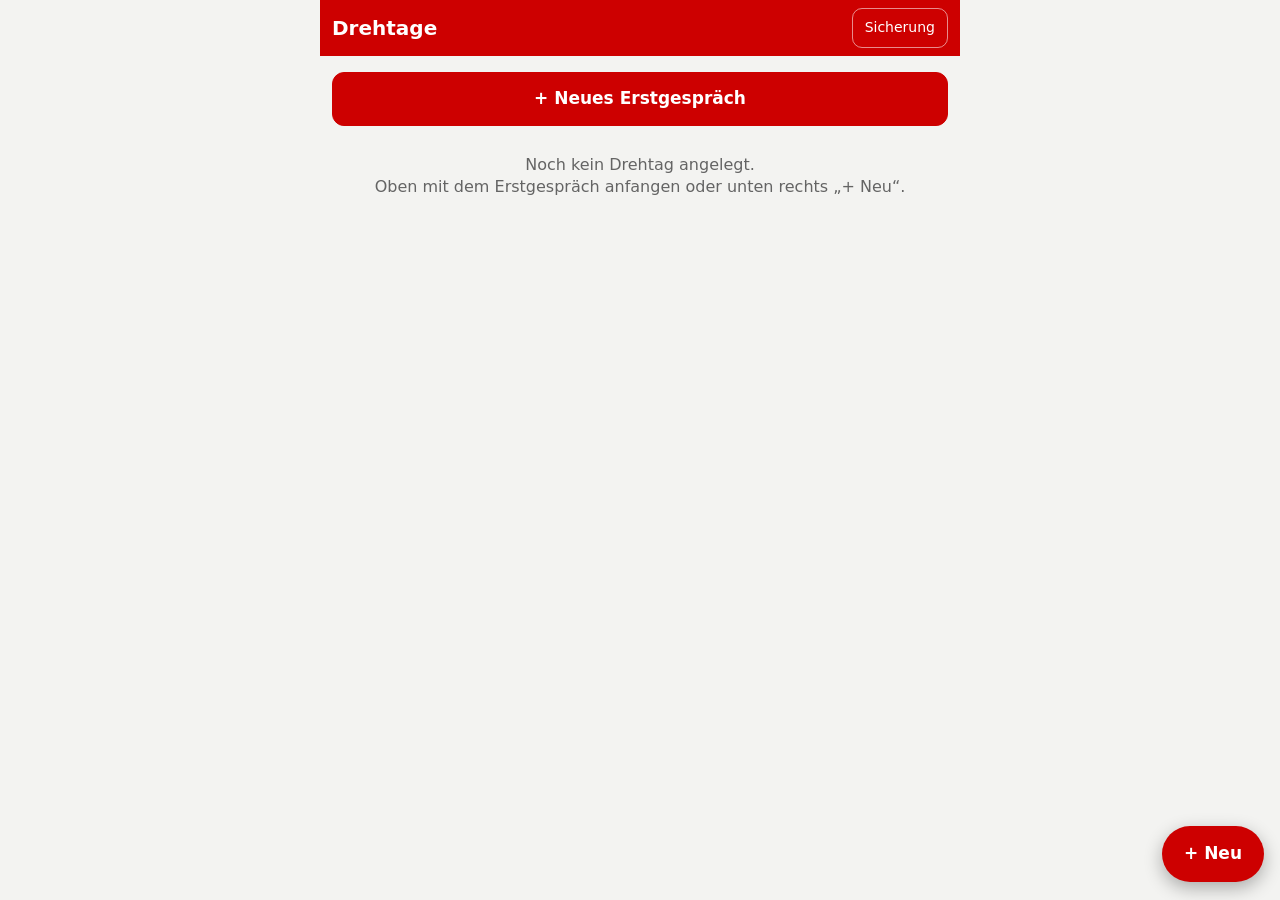
==== index.html @ 8f739508 "Drehtag-Begleiter: erste Fassung der App Web-App fürs Set: Drehtage, Briefing mit Sprachnotiz, Shotl" ====
<!doctype html>
<html lang="de">
<head>
  <meta charset="utf-8">
  <meta name="viewport" content="width=device-width, initial-scale=1, viewport-fit=cover">
  <meta name="theme-color" content="#CD0000">
  <title>Drehtag-Begleiter</title>
  <link rel="manifest" href="manifest.webmanifest">
  <link rel="icon" href="icons/icon-192.png">
  <link rel="stylesheet" href="css/app.css">
</head>
<body>
  <!-- Hier zeichnet js/app.js die jeweilige Ansicht hinein -->
  <div id="app"></div>
  <!-- Vollbild-Ebenen: Zeichenfläche, Teleprompter, Bildansicht -->
  <div id="overlay" hidden></div>
  <!-- Kurze Rückmeldungen wie „Kopiert“ -->
  <div id="toast" hidden></div>
  <script type="module" src="js/app.js"></script>
</body>
</html>
---- css/app.css ----
/* Farben an einer Stelle. Dunkles Design folgt der Handy-Einstellung. */
:root {
  --rot: #CD0000;
  --bg: #f3f3f1;
  --card: #ffffff;
  --text: #141414;
  --mute: #646464;
  --line: #dcdcd8;
  --ok: #1a7f37;
  color-scheme: light dark;
}
@media (prefers-color-scheme: dark) {
  :root { --bg: #101010; --card: #1c1c1c; --text: #f2f2f2; --mute: #a3a3a3; --line: #333333; --ok: #2ea24c; }
}

* { box-sizing: border-box; }
html { -webkit-text-size-adjust: 100%; }
body {
  margin: 0;
  background: var(--bg);
  color: var(--text);
  font: 16px/1.4 system-ui, -apple-system, "Segoe UI", Roboto, sans-serif;
  -webkit-tap-highlight-color: transparent;
}
body.no-scroll { overflow: hidden; }
[hidden] { display: none !important; }
a { color: inherit; }
h1, h2, p { margin: 0; }

#app { max-width: 640px; margin: 0 auto; padding-bottom: 110px; }
main { padding: 4px 12px 12px; }

/* Kopfzeile */
.top {
  position: sticky; top: 0; z-index: 10;
  display: flex; align-items: center; gap: 8px;
  padding: calc(8px + env(safe-area-inset-top)) 12px 8px;
  background: var(--rot); color: #fff;
}
.top h1 { flex: 1; font-size: 20px; font-weight: 700; white-space: nowrap; overflow: hidden; text-overflow: ellipsis; }
.back {
  width: 44px; height: 44px; margin-left: -8px;
  display: grid; place-items: center;
  font-size: 34px; line-height: 1; text-decoration: none; color: #fff;
}
.top-btn {
  min-height: 40px; padding: 0 12px;
  display: inline-flex; align-items: center;
  border: 1px solid rgba(255, 255, 255, .55); border-radius: 10px;
  background: transparent; color: #fff; font: inherit; font-size: 14px; text-decoration: none;
}

/* Karten */
.card {
  display: block;
  margin: 12px 0; padding: 14px;
  background: var(--card); border: 1px solid var(--line); border-radius: 14px;
  text-decoration: none;
}
.card h2 { font-size: 16px; margin-bottom: 10px; }
.mute { color: var(--mute); font-size: 14px; }
.leer { text-align: center; color: var(--mute); padding: 28px 12px; }

.tag-kunde { font-size: 18px; font-weight: 700; display: flex; align-items: center; gap: 8px; }
.tag-meta { color: var(--mute); font-size: 14px; margin: 2px 0 10px; }
.badge { font-size: 12px; font-weight: 700; padding: 2px 8px; border-radius: 999px; background: var(--rot); color: #fff; }
.abschnitt { margin: 18px 4px 0; font-size: 13px; font-weight: 700; letter-spacing: .06em; text-transform: uppercase; color: var(--mute); }

/* Fortschritt */
.bar { height: 8px; border-radius: 999px; background: var(--line); overflow: hidden; }
.bar i { display: block; height: 100%; background: var(--ok); border-radius: 999px; }
.bar-text { font-size: 13px; color: var(--mute); margin-top: 4px; }

/* Knöpfe */
.btn {
  min-height: 46px; padding: 0 16px;
  display: inline-flex; align-items: center; justify-content: center; gap: 6px;
  border: 1px solid var(--line); border-radius: 12px;
  background: var(--card); color: var(--text);
  font: inherit; font-weight: 600; text-decoration: none; cursor: pointer;
}
.btn.primary { background: var(--rot); border-color: var(--rot); color: #fff; }
.btn.danger { color: var(--rot); border-color: var(--rot); background: transparent; }
.btn.an { background: var(--text); color: var(--bg); border-color: var(--text); }
.btn.big { width: 100%; min-height: 54px; font-size: 17px; }
.btn-row { display: flex; flex-wrap: wrap; gap: 8px; margin-top: 12px; }
.btn-row .btn { flex: 1 1 auto; }
.btn-col { display: grid; gap: 10px; margin: 12px 0; }
.fab {
  position: fixed; right: 16px; bottom: calc(18px + env(safe-area-inset-bottom)); z-index: 20;
  min-height: 56px; padding: 0 22px;
  display: inline-flex; align-items: center;
  border-radius: 999px; background: var(--rot); color: #fff;
  font-weight: 700; font-size: 17px; text-decoration: none;
  box-shadow: 0 6px 18px rgba(0, 0, 0, .3);
}

/* Formulare */
.form { display: grid; gap: 12px; }
.form label, .field { display: grid; gap: 4px; font-size: 13px; font-weight: 600; color: var(--mute); }
input[type="text"], input[type="tel"], input[type="date"], input[type="time"], input[type="search"], input[type="number"], input:not([type]), select, textarea {
  width: 100%; min-height: 46px; padding: 10px 12px;
  border: 1px solid var(--line); border-radius: 10px;
  background: var(--bg); color: var(--text);
  font: inherit; font-size: 16px;
}
textarea { resize: vertical; line-height: 1.45; }
.sprech { font-size: 18px; }
/* Felder, die mit dem Text mitwachsen (siehe wachsen() in app.js) */
textarea.auto { overflow: hidden; resize: none; }
.row2 { display: grid; grid-template-columns: 1fr 1fr; gap: 10px; }

/* Umschalter Hochkant/Quer */
.seg { display: grid; grid-template-columns: 1fr 1fr; border: 1px solid var(--line); border-radius: 10px; overflow: hidden; }
.seg label { display: block; }
.seg input { position: absolute; opacity: 0; pointer-events: none; }
.seg span { display: grid; place-items: center; min-height: 44px; font-size: 15px; color: var(--text); background: var(--bg); }
.seg input:checked + span { background: var(--text); color: var(--bg); }
.seg button { min-height: 44px; border: 0; background: var(--bg); color: var(--text); font: inherit; font-size: 15px; cursor: pointer; }
.seg button.an { background: var(--text); color: var(--bg); font-weight: 700; }

/* Abhak-Kästchen */
.chk {
  appearance: none; -webkit-appearance: none;
  flex: none; width: 34px; height: 34px; margin: 0;
  border: 2px solid var(--mute); border-radius: 9px; background: transparent; cursor: pointer;
}
.chk:checked {
  border-color: var(--ok);
  background: var(--ok) url("data:image/svg+xml,%3Csvg xmlns='http://www.w3.org/2000/svg' viewBox='0 0 24 24'%3E%3Cpath d='M5 12.5l4.5 4.5L19 7.5' fill='none' stroke='%23fff' stroke-width='3' stroke-linecap='round' stroke-linejoin='round'/%3E%3C/svg%3E") center / 24px no-repeat;
}
.check-row { display: flex !important; align-items: center; gap: 12px; font-size: 17px !important; color: var(--text) !important; }

/* Info-Block im Drehtag */
.info-row { display: flex; gap: 10px; padding: 6px 0; }
.info-row > span { flex: none; width: 70px; color: var(--mute); font-size: 14px; }
.info-row a { color: var(--rot); font-weight: 600; }
.notiz { white-space: pre-wrap; margin-top: 8px; padding-top: 10px; border-top: 1px solid var(--line); }

/* Reiter Shots / Skripte */
.tabs { display: grid; grid-template-columns: 1fr 1fr; gap: 6px; margin: 14px 0 4px; }
.tabs a {
  display: grid; place-items: center; min-height: 44px;
  border-radius: 12px; border: 1px solid var(--line); background: var(--card);
  font-weight: 700; text-decoration: none;
}
.tabs a.an { background: var(--text); color: var(--bg); border-color: var(--text); }

/* Shotliste */
/* Schnell-Anlegen: oben Art, Video und Location, darunter Eingabe und Plus */
.quick { display: grid; grid-template-columns: 1fr 1fr 50px; gap: 6px; margin: 12px 0; }
.quick select[name="locationId"] { grid-column: 2 / 4; }
.quick input { grid-column: 1 / 3; }
.quick .btn { padding: 0; font-size: 24px; }
.quick-ort { grid-template-columns: 1fr 50px; }
.quick-ort input { grid-column: 1; }
.quick3 { grid-template-columns: 1fr 1fr 1fr 50px; }
.quick3 select { min-width: 0; padding: 8px; font-size: 15px; }
.quick3 select[name="typ"] { grid-column: 1; }
.quick3 select[name="videoId"] { grid-column: 2; }
.quick3 select[name="locationId"] { grid-column: 3 / 5; }
.quick3 select.breit { grid-column: 2 / 5; }
.quick3 input:not([type="hidden"]) { grid-column: 1 / 4; }
.quick3 .btn { grid-column: 4; }
.grp { display: flex; justify-content: space-between; align-items: baseline; margin: 18px 4px 6px; font-size: 15px; }
.grp small { color: var(--mute); font-weight: 400; }
.grp a { text-decoration: none; }
.shots { list-style: none; margin: 0; padding: 0 12px; background: var(--card); border: 1px solid var(--line); border-radius: 14px; }
.shot { padding: 8px 0; border-bottom: 1px solid var(--line); }
.shot-kopf { display: flex; align-items: flex-start; gap: 10px; }
.shot-kopf .chk { margin-top: 5px; }
.shot:last-child { border-bottom: 0; }
.shot-main { flex: 1; min-width: 0; min-height: 44px; display: grid; align-content: center; gap: 2px; text-decoration: none; }
.shot-titel { font-weight: 600; overflow-wrap: anywhere; }
/* Sprechtext direkt in der Liste. Ein Hook ohne Titel steht fett da, lange Skripte werden gekürzt. */
.shot-text { white-space: pre-wrap; overflow-wrap: anywhere; line-height: 1.4; }
.shot-text.solo { font-weight: 600; }
.shot-text.gekuerzt { display: -webkit-box; -webkit-box-orient: vertical; -webkit-line-clamp: 4; overflow: hidden; }
.shot-meta { font-size: 13px; color: var(--mute); }
.shot.fertig .shot-titel, .shot.fertig .shot-text { text-decoration: line-through; }
.shot-aktionen { display: flex; gap: 8px; margin: 6px 0 2px 44px; }
.mini {
  min-height: 36px; padding: 0 14px;
  border: 1px solid var(--line); border-radius: 999px;
  background: var(--bg); color: var(--text); font: inherit; font-size: 14px; cursor: pointer;
}
/* Schildchen für die Art eines Shots */
.tag {
  justify-self: start; display: inline-block; padding: 1px 8px;
  border: 1px solid var(--line); border-radius: 999px;
  font-size: 11px; font-weight: 700; letter-spacing: .05em; text-transform: uppercase; color: var(--mute);
}
/* Eine Farbe pro Art. Grün ist für "erledigt" reserviert, deshalb kommt es hier nicht vor.
   Alle Farben haben genug Kontrast für weiße Schrift, hell wie dunkel. */
.typ-hook, .tag-hook { --typ: #CD0000; }
.typ-oton, .tag-oton { --typ: #6B3FD4; }
.typ-broll, .tag-broll { --typ: #0A7C8C; }
.typ-cta, .tag-cta { --typ: #C25E00; }
.typ-karussell, .tag-karussell { --typ: #2563C9; }
.typ-sonst, .tag-sonst { --typ: #6B6B6B; }
.tag[class*="tag-"] { background: var(--typ); border-color: var(--typ); color: #fff; }
/* Farbstreifen links an jeder Shot-Zeile */
.shot[class*="typ-"] .shot-kopf { border-left: 4px solid var(--typ); padding-left: 8px; border-radius: 2px; }
/* Farbpunkt vor der Gruppenüberschrift, wenn nach Art gruppiert ist */
.grp[class*="typ-"] > :first-child::before {
  content: ""; display: inline-block; width: 10px; height: 10px; margin-right: 8px;
  border-radius: 50%; background: var(--typ); vertical-align: 1px;
}
/* Video-Stand: farbige Oberkante je Art */
.stand-teil[class*="typ-"] { border-top: 4px solid var(--typ); }
.schilder { display: flex; flex-wrap: wrap; gap: 6px; align-items: center; }
.fav { color: #c98a00; font-size: 12px; font-weight: 700; }
.shot-take { font-size: 13px; color: var(--ok); font-weight: 600; }
.grp-stand { margin: -2px 4px 8px; font-size: 13px; color: var(--mute); }
.ok { color: var(--ok); font-weight: 700; }

/* Startseite: Suche, Status, Vorlagen */
.suche { margin-top: 12px; }
.tag-zeile { display: flex; align-items: center; gap: 8px; margin-bottom: 8px; font-size: 13px; }
.status { font-size: 12px; font-weight: 700; padding: 2px 8px; border-radius: 999px; border: 1px solid var(--line); color: var(--mute); white-space: nowrap; }
.st-skripte, .st-drehbereit { border-color: #c98a00; color: #c98a00; }
.st-gedreht, .st-schnitt { border-color: var(--rot); color: var(--rot); }
.st-geliefert { border-color: var(--ok); background: var(--ok); color: #fff; }
.vorlage { border-style: dashed; }
.treffer { display: grid; gap: 3px; padding: 12px 14px; }
.treffer .tag { justify-self: start; }
.treffer-text { font-size: 14px; white-space: pre-wrap; display: -webkit-box; -webkit-box-orient: vertical; -webkit-line-clamp: 3; overflow: hidden; }
.hinweis { margin-bottom: 8px; padding: 8px 10px; border-radius: 10px; background: var(--bg); color: var(--mute); font-size: 14px; }

/* Drehtag: Status, Export, Reiter */
.status-zeile { display: grid; grid-template-columns: 70px 1fr; align-items: center; gap: 10px; margin-top: 10px; color: var(--mute); font-size: 14px; }
.aufklapp { width: 100%; min-height: 44px; margin-top: 10px; border: 0; border-top: 1px solid var(--line); background: none; color: var(--text); font: inherit; font-weight: 600; text-align: left; padding: 10px 0 0; cursor: pointer; }
.export { display: grid; grid-template-columns: 1fr 1fr; gap: 8px; margin-top: 10px; }
.export .btn { padding: 0 8px; font-size: 14px; min-height: 44px; }
.tabs4 { grid-template-columns: repeat(4, 1fr); }
.tabs4 a { font-size: 14px; padding: 0 4px; text-align: center; }
.kopfzeile { display: flex; justify-content: space-between; align-items: baseline; gap: 8px; }
.kopfzeile h2 { margin-bottom: 4px; }

/* Briefing */
.frage { color: var(--text) !important; font-size: 15px !important; }
.frage textarea { font-weight: 400; }
.frage-edit { display: flex; gap: 8px; align-items: center; }
.frage-edit input { flex: 1; min-width: 0; }
.schritte { margin: 0 0 4px; padding-left: 20px; display: grid; gap: 6px; font-size: 15px; }

/* Video */
.seg3 { grid-template-columns: repeat(3, 1fr); }
.stand { display: grid; grid-template-columns: repeat(auto-fit, minmax(58px, 1fr)); gap: 6px; }
.stand-teil { display: grid; justify-items: center; padding: 8px 4px; border: 1px solid var(--line); border-radius: 10px; }
.stand-teil b { font-size: 18px; }
.stand-teil span { font-size: 12px; color: var(--mute); }
.stand-teil.voll { border-color: var(--ok); }
.stand-teil.voll b { color: var(--ok); }
.chk-fav:checked { border-color: #c98a00; background-color: #c98a00; }
.fav-row { justify-content: flex-end; }

/* Zeitplan und Packliste */
.plan-ende { display: flex; align-items: center; min-height: 46px; font-size: 18px; font-weight: 700; color: var(--text); }
.block { display: grid; gap: 6px; padding: 10px; border: 1px solid var(--line); border-radius: 12px; background: var(--bg); }
.block-kopf { display: flex; gap: 10px; align-items: center; }
.block-zeit { flex: none; width: 48px; font-size: 13px; font-weight: 700; line-height: 1.3; text-align: center; color: var(--rot); }
.block-kopf input { flex: 1; min-width: 0; font-weight: 600; }
.block-zeile { display: flex; gap: 6px; align-items: center; }
.block-zeile select { flex: 1; min-width: 0; padding: 8px; font-size: 15px; }
.dauer { display: flex !important; align-items: center; gap: 4px; flex: none; font-size: 14px !important; color: var(--mute) !important; }
.dauer input { width: 58px; padding: 8px 4px; text-align: center; }
.block input, .block select { background: var(--card); }
.posten { min-height: 44px; font-size: 16px !important; }
.posten.fertig { color: var(--mute) !important; text-decoration: line-through; }
.shot.fertig .shot-main { opacity: .5; }
.shot-thumb { flex: none; width: 44px; height: 44px; border-radius: 8px; object-fit: cover; background: #fff; border: 1px solid var(--line); }
.move { flex: none; width: 40px; height: 40px; border: 1px solid var(--line); border-radius: 10px; background: var(--bg); color: var(--text); font-size: 16px; }

/* Locations */
.ort-wrap { display: flex; align-items: center; gap: 8px; margin: 12px 0; }
.ort-wrap .card { flex: 1; min-width: 0; margin: 0; }
.ort-card b { display: block; font-size: 17px; }
.ort-notiz {
  display: -webkit-box; -webkit-box-orient: vertical; -webkit-line-clamp: 2; overflow: hidden;
  margin-top: 2px; color: var(--mute); font-size: 14px; white-space: pre-wrap;
}
.strip { display: flex; gap: 6px; margin-top: 8px; }
.strip img { width: 56px; height: 56px; object-fit: cover; border-radius: 8px; border: 1px solid var(--line); background: #fff; }
.ort-card small { display: block; margin-top: 8px; color: var(--mute); }
.ort-move { display: grid; gap: 6px; }
.liste { list-style: none; margin: 0; padding: 0; }
.liste li { border-bottom: 1px solid var(--line); }
.liste li:last-child { border-bottom: 0; }
.liste a { display: block; padding: 10px 0; text-decoration: none; }

/* Skizzen und Fotos */
.grid { display: grid; grid-template-columns: repeat(3, 1fr); gap: 8px; }
.thumb { aspect-ratio: 1; padding: 0; border: 1px solid var(--line); border-radius: 10px; overflow: hidden; background: #fff; cursor: pointer; }
.thumb { position: relative; }
.thumb img { width: 100%; height: 100%; object-fit: cover; display: block; }
.bemalt { position: absolute; right: 4px; bottom: 4px; padding: 0 6px; border-radius: 999px; background: var(--rot); color: #fff; font-style: normal; font-size: 13px; }

/* Vollbild-Ebenen */
#overlay { position: fixed; inset: 0; z-index: 50; background: #000; color: #fff; }
#toast {
  position: fixed; left: 50%; bottom: calc(96px + env(safe-area-inset-bottom)); transform: translateX(-50%); z-index: 100;
  max-width: 90vw; padding: 10px 18px; border-radius: 999px;
  background: #222; color: #fff; font-size: 15px; text-align: center;
  box-shadow: 0 4px 14px rgba(0, 0, 0, .35);
}

/* Zeichenfläche und Bildansicht */
.sketch, .viewer { position: absolute; inset: 0; display: flex; flex-direction: column; background: #2b2b2b; }
.s-bar {
  display: flex; flex-wrap: wrap; align-items: center; justify-content: space-between; gap: 8px;
  padding: 8px; background: #161616;
}
.s-bar:first-child { padding-top: calc(8px + env(safe-area-inset-top)); }
.s-bar:last-child { padding-bottom: calc(8px + env(safe-area-inset-bottom)); }
.s-bar button {
  min-height: 44px; padding: 0 14px;
  border: 1px solid #444; border-radius: 10px; background: #2a2a2a; color: #fff; font: inherit; font-size: 15px;
}
.s-bar button.an { border-color: #fff; background: #555; }
.s-bar .s-save { background: var(--rot); border-color: var(--rot); font-weight: 700; }
.s-bar .rot { color: #ff6b6b; }
.s-titel { font-size: 14px; color: #bbb; }
.s-tools { justify-content: center; }
.s-bar .s-farbe { width: 44px; padding: 0; border-radius: 50%; background: var(--c); border: 3px solid #555; }
.s-bar .s-farbe.an { border-color: #fff; background: var(--c); }
.s-stage, .v-stage { flex: 1; min-height: 0; display: flex; align-items: center; justify-content: center; }
.s-stage canvas { background: #fff; touch-action: none; box-shadow: 0 0 0 1px #000; }
.v-stage img { max-width: 100%; max-height: 100%; object-fit: contain; }

/* Teleprompter */
.prompter { position: absolute; inset: 0; display: flex; flex-direction: column; background: #000; color: #fff; }
.p-scroll { flex: 1; min-height: 0; overflow-y: auto; padding: 0 6vw; scrollbar-width: none; }
.p-scroll::-webkit-scrollbar { display: none; }
.p-text { padding: 38vh 0 75vh; white-space: pre-wrap; line-height: 1.35; font-weight: 600; overflow-wrap: break-word; }
.p-text.gespiegelt { transform: scaleX(-1); }
.p-line { position: absolute; left: 0; right: 0; top: 38%; border-top: 2px solid rgba(205, 0, 0, .75); pointer-events: none; }
.p-count {
  position: absolute; inset: 0 0 120px; display: grid; place-items: center;
  font-size: 40vw; font-weight: 800; color: var(--rot); background: rgba(0, 0, 0, .6); pointer-events: none;
}
.p-bar { padding: 8px 8px calc(8px + env(safe-area-inset-bottom)); background: #141414; display: grid; gap: 6px; transition: opacity .3s; }
.prompter.laeuft .p-bar { opacity: .35; }
.p-row { display: flex; align-items: center; justify-content: center; gap: 6px; }
.p-row button {
  min-height: 46px; padding: 0 12px;
  border: 0; border-radius: 10px; background: #2c2c2c; color: #fff; font: inherit; font-size: 15px;
}
.p-row button.an { background: #fff; color: #000; }
.p-row .p-play { flex: 1; background: var(--rot); font-weight: 700; font-size: 17px; }
.p-val { min-width: 34px; text-align: center; font-size: 14px; color: #bbb; }

/* Bildansicht: Location zuordnen */
.viewer select { flex: 1; min-height: 44px; border: 1px solid #444; border-radius: 10px; background: #2a2a2a; color: #fff; font: inherit; }

/* Zeitplan als Blatt zum Drucken oder als PDF */
.druck { position: absolute; inset: 0; overflow: auto; background: #d9d9d9; color: #111; }
.blatt {
  max-width: 720px; margin: 16px auto; padding: 32px 28px;
  background: #fff; color: #111; box-shadow: 0 2px 12px rgba(0, 0, 0, .2);
  font: 15px/1.5 system-ui, -apple-system, "Segoe UI", Roboto, sans-serif;
}
.blatt-marke { margin: 0; color: #CD0000; font-size: 13px; font-weight: 700; letter-spacing: .1em; text-transform: uppercase; }
.blatt h1 { margin: 4px 0 6px; font-size: 26px; }
.blatt h2 { margin: 22px 0 6px; font-size: 16px; }
.blatt-kopf { margin: 0 0 18px; color: #444; }
.blatt table { width: 100%; border-collapse: collapse; }
.blatt th { text-align: left; font-size: 12px; text-transform: uppercase; letter-spacing: .06em; color: #666; border-bottom: 2px solid #CD0000; padding: 6px 8px; }
.blatt td { vertical-align: top; padding: 9px 8px; border-bottom: 1px solid #ddd; }
.blatt td.zeit { width: 110px; white-space: nowrap; font-weight: 700; font-variant-numeric: tabular-nums; }
.blatt .grau { color: #666; font-size: 13px; }
.blatt .vor { white-space: pre-wrap; margin: 0; }
.blatt .absender { margin-top: 26px; padding-top: 10px; border-top: 1px solid #ddd; color: #444; white-space: pre-wrap; }
@media print {
  @page { margin: 16mm; }
  body, body.no-scroll { background: #fff; overflow: visible; }
  #app, #toast, .no-print { display: none !important; }
  #overlay { position: static; background: #fff; }
  .druck { position: static; overflow: visible; background: #fff; }
  .blatt { max-width: none; margin: 0; padding: 0; box-shadow: none; }
}

/* Startseite: großer Knopf und Auswahl hinter dem Plus */
.start-btn { width: 100%; margin-top: 12px; }
button.fab { border: 0; font: inherit; font-weight: 700; font-size: 17px; cursor: pointer; }
#overlay:has(.sheet-wrap) { background: transparent; }
.sheet-wrap { position: absolute; inset: 0; display: flex; align-items: flex-end; justify-content: center; background: rgba(0, 0, 0, .55); }
.sheet {
  width: 100%; max-width: 640px; display: grid; gap: 10px;
  padding: 18px 16px calc(16px + env(safe-area-inset-bottom));
  background: var(--card); color: var(--text); border-radius: 18px 18px 0 0;
}
.sheet h2 { font-size: 18px; margin-bottom: 4px; }
.sheet-opt {
  display: grid; gap: 2px; padding: 14px; text-align: left; cursor: pointer;
  border: 1px solid var(--line); border-radius: 14px; background: var(--bg); color: var(--text); font: inherit;
}
.sheet-opt b { font-size: 17px; }
.sheet-opt span { color: var(--mute); font-size: 14px; }

/* Orte: Shots je Location zum Abhaken */
.ort-card { display: block; }
.ort-kopf { display: flex; justify-content: space-between; align-items: baseline; gap: 8px; text-decoration: none; }
.ort-kopf b { font-size: 17px; }
.ort-fertig { border-color: var(--ok); }
.ort-video { display: flex; justify-content: space-between; align-items: baseline; margin: 14px 0 2px; font-weight: 700; font-size: 14px; }
.ort-video a { text-decoration: none; }
.ort-video small { color: var(--mute); font-weight: 400; }
.shots-flach { padding: 0; border: 0; border-radius: 0; background: none; }

/* Roter Faden */
.faden-start { width: 100%; margin-top: 12px; }
.top-info { font-size: 14px; font-weight: 700; opacity: .9; }
.faden { padding-top: 0; }
.faden-band { margin: 0 -12px; padding: 14px 12px 6px; overflow-x: auto; scrollbar-width: none; scroll-behavior: smooth; }
.faden-band::-webkit-scrollbar { display: none; }
.faden-linie { position: relative; display: flex; gap: 4px; width: max-content; }
/* der rote Faden selbst: eine Linie durch die Mitte aller Punkte */
.faden-linie::before { content: ""; position: absolute; left: 30px; right: 30px; top: 13px; height: 3px; background: var(--rot); border-radius: 2px; }
.faden-punkt {
  position: relative; display: grid; justify-items: center; gap: 2px; width: 84px;
  padding: 0; border: 0; background: none; color: var(--text); font: inherit; cursor: pointer;
}
.faden-punkt i {
  display: grid; place-items: center; width: 28px; height: 28px; border-radius: 50%;
  border: 3px solid var(--rot); background: var(--bg); color: #fff; font-style: normal; font-size: 14px; font-weight: 700;
}
.faden-punkt.fertig i { background: var(--rot); }
.faden-punkt.jetzt i { width: 28px; height: 28px; background: var(--card); box-shadow: 0 0 0 5px rgba(205, 0, 0, .25); }
.faden-punkt.nachholen i { border-color: #c98a00; background: #c98a00; }
.fp-titel { font-size: 12px; font-weight: 700; line-height: 1.2; text-align: center; }
.fp-info { font-size: 11px; color: var(--mute); }
.faden-punkt.fertig .fp-titel { color: var(--mute); }
.faden-punkt.jetzt .fp-titel { color: var(--rot); }
.faden-bar { margin: 8px 0 0; }
.faden-status { margin: 10px 2px 0; font-size: 15px; }
.faden-status .spaet { color: var(--rot); }
.faden-status .frueh { color: var(--ok); }
.faden-zuletzt { display: flex; align-items: center; justify-content: space-between; gap: 8px; margin: 10px 0 0; padding: 6px 10px; border-radius: 10px; background: var(--card); border: 1px solid var(--line); color: var(--ok); font-size: 14px; font-weight: 600; }
.faden-zuletzt button { flex: none; min-height: 36px; padding: 0 12px; border: 1px solid var(--line); border-radius: 999px; background: var(--bg); color: var(--text); font: inherit; font-size: 13px; cursor: pointer; }
.faden-karte {
  margin: 12px 0 10px; padding: 16px; background: var(--card);
  border: 1px solid var(--line); border-left: 6px solid var(--typ, var(--rot)); border-radius: 14px;
}
.faden-label { display: flex; flex-wrap: wrap; align-items: center; gap: 8px; padding: 0; border: 0; background: none; color: var(--mute); font: inherit; font-size: 13px; font-weight: 600; text-align: left; cursor: pointer; }
.faden-titel { margin: 10px 0 4px; font-size: 22px; line-height: 1.25; }
.faden-text { margin-top: 8px; font-size: 21px; line-height: 1.4; white-space: pre-wrap; overflow-wrap: anywhere; }
.faden-text.gross { font-size: 24px; font-weight: 600; }
.faden-notiz { margin-top: 10px; color: var(--mute); font-size: 14px; white-space: pre-wrap; }
.faden-ok { width: 100%; min-height: 64px; font-size: 20px; border-radius: 16px; }
.faden-neben { margin-top: 8px; }
.faden-danach { display: grid; gap: 6px; margin-top: 6px; }
.faden-next {
  display: grid; justify-items: start; gap: 2px; padding: 10px 12px; text-align: left; cursor: pointer;
  border: 1px solid var(--line); border-left: 4px solid var(--typ); border-radius: 12px;
  background: var(--card); color: var(--text); font: inherit;
}
.faden-next small { color: var(--mute); font-size: 12px; }
.faden-rest { width: 100%; margin-top: 12px; }
.faden-fertig { border-left-color: var(--ok); text-align: center; display: grid; gap: 12px; }

/* Klappe: Nummer groß, Handy in die Kamera halten */
.klappe { position: absolute; inset: 0; display: grid; place-content: center; gap: 18px; padding: 24px; background: #fff; color: #000; text-align: center; cursor: pointer; }
.klappe p { margin: 0; }
.klappe-gross { font-size: 40px; font-weight: 800; line-height: 1.15; }
.klappe-mittel { font-size: 28px; font-weight: 700; color: #CD0000; }
.klappe-klein { font-size: 16px; color: #555; }
/* Roter Faden: Liste der Station zum Abhaken */
.faden-wahl { padding: 0; border: 0; background: none; color: var(--text); font: inherit; text-align: left; cursor: pointer; }
.faden-wahl:disabled { cursor: default; color: var(--text); }
.shot-text.gekuerzt2 { display: -webkit-box; -webkit-box-orient: vertical; -webkit-line-clamp: 2; overflow: hidden; }

/* Settings */
.setting-wrap { display: flex; align-items: center; gap: 8px; margin-top: 8px; }
.setting-zeile {
  flex: 1; min-width: 0; display: grid; gap: 2px; padding: 10px 12px; text-decoration: none;
  border: 1px solid var(--line); border-left: 4px solid var(--text); border-radius: 12px; background: var(--bg);
}
.setting-zeile b { font-size: 16px; }
.setting-zeile small { color: var(--mute); font-size: 13px; overflow-wrap: anywhere; }
.zuordnungen { display: grid; gap: 6px; }
.zuordnung {
  display: flex; align-items: flex-start; gap: 10px; padding: 10px; text-align: left; cursor: pointer;
  border: 1px solid var(--line); border-left: 4px solid var(--typ); border-radius: 12px;
  background: var(--card); color: var(--text); font: inherit; font-size: 15px;
}
.zuordnung i { flex: none; display: grid; place-items: center; width: 26px; height: 26px; border: 2px solid var(--mute); border-radius: 7px; font-style: normal; font-weight: 700; color: #fff; }
.zuordnung.an { background: var(--bg); border-color: var(--text); border-left-color: var(--typ); }
.zuordnung.an i { background: var(--text); border-color: var(--text); color: var(--bg); }
.zuordnung small { color: var(--mute); }
.faden-setting {
  display: grid; gap: 2px; margin-top: 12px; padding: 10px 12px; text-decoration: none;
  border: 1px solid var(--line); border-radius: 12px; background: var(--card); font-size: 14px;
}
.faden-setting span { color: var(--mute); font-size: 13px; }
.faden-setting.umbau { border: 2px solid #c98a00; background: rgba(201, 138, 0, .12); }
.faden-setting.umbau b { color: #c98a00; font-size: 16px; }

/* Sprachnotiz */
.aufnahme { position: absolute; inset: 0; display: flex; flex-direction: column; gap: 18px; padding: calc(24px + env(safe-area-inset-top)) 20px calc(20px + env(safe-area-inset-bottom)); background: #111; color: #fff; overflow-y: auto; }
.auf-kopf { display: flex; align-items: center; gap: 10px; font-weight: 700; font-size: 17px; }
.auf-punkt { width: 16px; height: 16px; border-radius: 50%; background: var(--rot); animation: pulsieren 1.2s ease-in-out infinite; }
@keyframes pulsieren { 50% { opacity: .25; } }
@media (prefers-reduced-motion: reduce) { .auf-punkt { animation: none; } }
.auf-uhr { margin: 0; font-size: 64px; font-weight: 800; font-variant-numeric: tabular-nums; text-align: center; }
.auf-hinweis { margin: 0 0 6px; color: #bbb; font-size: 15px; }
.auf-fragen { flex: 1; min-height: 0; overflow-y: auto; padding: 12px 14px; border-radius: 14px; background: #1d1d1d; }
.auf-fragen ul { margin: 0; padding-left: 20px; display: grid; gap: 8px; font-size: 17px; line-height: 1.35; }
.auf-knoepfe { display: grid; gap: 10px; margin-top: auto; }
.auf-knoepfe .btn.primary { min-height: 64px; font-size: 20px; }
.auf-weg { background: transparent; color: #fff; border-color: #555; }
.audio-notiz { display: grid; gap: 8px; margin-top: 12px; padding-top: 12px; border-top: 1px solid var(--line); }
.audio-notiz audio { width: 100%; }
.audio-notiz summary { cursor: pointer; font-weight: 600; }
.transkript { margin-top: 6px; white-space: pre-wrap; line-height: 1.45; }
.audio-notiz .mini { justify-self: start; }
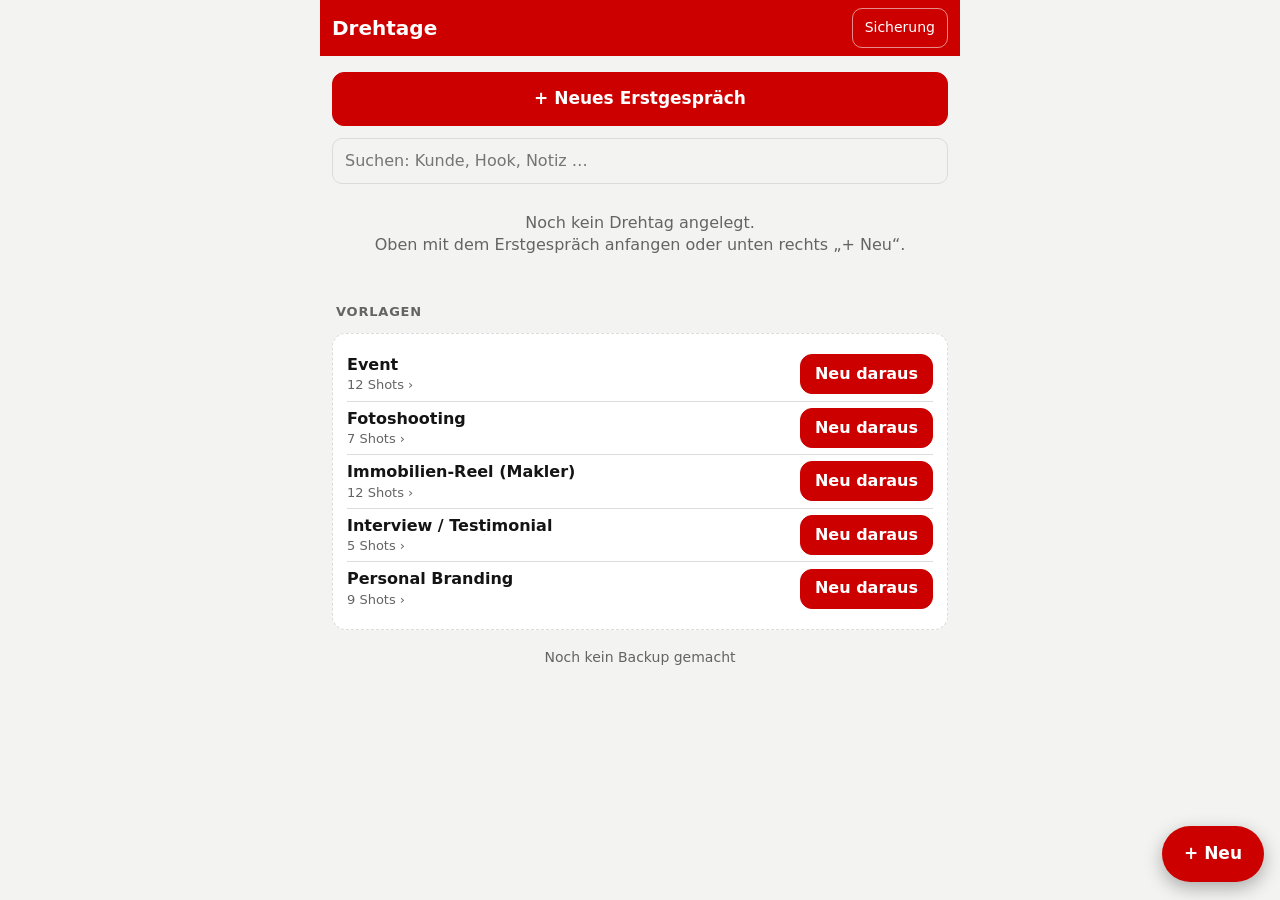
==== commit e1819d4b: "Event-Funktionen, Interviews, Vorlagen, Zeiten, Wetter, Freigabe - Zeitplan: feste Startzeiten (Prog" ====
--- a/index.html
+++ b/index.html
@@ -4,6 +4,8 @@
   <meta charset="utf-8">
   <meta name="viewport" content="width=device-width, initial-scale=1, viewport-fit=cover">
   <meta name="theme-color" content="#CD0000">
+  <!-- Sicherheitsregel: nur eigene Skripte, keine fremden Quellen. Fotos und Ton kommen als blob:/data: aus dem Speicher. -->
+  <meta http-equiv="Content-Security-Policy" content="default-src 'self'; script-src 'self'; style-src 'self' 'unsafe-inline'; img-src 'self' blob: data:; media-src 'self' blob: data:; connect-src 'self' blob: data: https://ulfi4000-ai.github.io https://*.supabase.co wss://*.supabase.co https://api.open-meteo.com; worker-src 'self'; object-src 'none'; base-uri 'none'; form-action 'self'">
   <title>Drehtag-Begleiter</title>
   <link rel="manifest" href="manifest.webmanifest">
   <link rel="icon" href="icons/icon-192.png">
--- a/css/app.css
+++ b/css/app.css
@@ -34,7 +34,7 @@
 .top {
   position: sticky; top: 0; z-index: 10;
   display: flex; align-items: center; gap: 8px;
-  padding: calc(8px + env(safe-area-inset-top)) 12px 8px;
+  padding: calc(8px + var(--safe-area-inset-top, env(safe-area-inset-top))) 12px 8px;
   background: var(--rot); color: #fff;
 }
 .top h1 { flex: 1; font-size: 20px; font-weight: 700; white-space: nowrap; overflow: hidden; text-overflow: ellipsis; }
@@ -87,7 +87,7 @@
 .btn-row .btn { flex: 1 1 auto; }
 .btn-col { display: grid; gap: 10px; margin: 12px 0; }
 .fab {
-  position: fixed; right: 16px; bottom: calc(18px + env(safe-area-inset-bottom)); z-index: 20;
+  position: fixed; right: 16px; bottom: calc(18px + var(--safe-area-inset-bottom, env(safe-area-inset-bottom))); z-index: 20;
   min-height: 56px; padding: 0 22px;
   display: inline-flex; align-items: center;
   border-radius: 999px; background: var(--rot); color: #fff;
@@ -299,7 +299,7 @@
 /* Vollbild-Ebenen */
 #overlay { position: fixed; inset: 0; z-index: 50; background: #000; color: #fff; }
 #toast {
-  position: fixed; left: 50%; bottom: calc(96px + env(safe-area-inset-bottom)); transform: translateX(-50%); z-index: 100;
+  position: fixed; left: 50%; bottom: calc(96px + var(--safe-area-inset-bottom, env(safe-area-inset-bottom))); transform: translateX(-50%); z-index: 100;
   max-width: 90vw; padding: 10px 18px; border-radius: 999px;
   background: #222; color: #fff; font-size: 15px; text-align: center;
   box-shadow: 0 4px 14px rgba(0, 0, 0, .35);
@@ -311,8 +311,8 @@
   display: flex; flex-wrap: wrap; align-items: center; justify-content: space-between; gap: 8px;
   padding: 8px; background: #161616;
 }
-.s-bar:first-child { padding-top: calc(8px + env(safe-area-inset-top)); }
-.s-bar:last-child { padding-bottom: calc(8px + env(safe-area-inset-bottom)); }
+.s-bar:first-child { padding-top: calc(8px + var(--safe-area-inset-top, env(safe-area-inset-top))); }
+.s-bar:last-child { padding-bottom: calc(8px + var(--safe-area-inset-bottom, env(safe-area-inset-bottom))); }
 .s-bar button {
   min-height: 44px; padding: 0 14px;
   border: 1px solid #444; border-radius: 10px; background: #2a2a2a; color: #fff; font: inherit; font-size: 15px;
@@ -339,7 +339,7 @@
   position: absolute; inset: 0 0 120px; display: grid; place-items: center;
   font-size: 40vw; font-weight: 800; color: var(--rot); background: rgba(0, 0, 0, .6); pointer-events: none;
 }
-.p-bar { padding: 8px 8px calc(8px + env(safe-area-inset-bottom)); background: #141414; display: grid; gap: 6px; transition: opacity .3s; }
+.p-bar { padding: 8px 8px calc(8px + var(--safe-area-inset-bottom, env(safe-area-inset-bottom))); background: #141414; display: grid; gap: 6px; transition: opacity .3s; }
 .prompter.laeuft .p-bar { opacity: .35; }
 .p-row { display: flex; align-items: center; justify-content: center; gap: 6px; }
 .p-row button {
@@ -387,7 +387,7 @@
 .sheet-wrap { position: absolute; inset: 0; display: flex; align-items: flex-end; justify-content: center; background: rgba(0, 0, 0, .55); }
 .sheet {
   width: 100%; max-width: 640px; display: grid; gap: 10px;
-  padding: 18px 16px calc(16px + env(safe-area-inset-bottom));
+  padding: 18px 16px calc(16px + var(--safe-area-inset-bottom, env(safe-area-inset-bottom)));
   background: var(--card); color: var(--text); border-radius: 18px 18px 0 0;
 }
 .sheet h2 { font-size: 18px; margin-bottom: 4px; }
@@ -457,6 +457,8 @@
 }
 .faden-next small { color: var(--mute); font-size: 12px; }
 .faden-rest { width: 100%; margin-top: 12px; }
+.sammel { margin-top: 14px; padding-top: 10px; border-top: 1px solid var(--line); }
+.sammel .btn-row { margin-top: 6px; }
 .faden-fertig { border-left-color: var(--ok); text-align: center; display: grid; gap: 12px; }
 
 /* Klappe: Nummer groß, Handy in die Kamera halten */
@@ -497,7 +499,7 @@
 .faden-setting.umbau b { color: #c98a00; font-size: 16px; }
 
 /* Sprachnotiz */
-.aufnahme { position: absolute; inset: 0; display: flex; flex-direction: column; gap: 18px; padding: calc(24px + env(safe-area-inset-top)) 20px calc(20px + env(safe-area-inset-bottom)); background: #111; color: #fff; overflow-y: auto; }
+.aufnahme { position: absolute; inset: 0; display: flex; flex-direction: column; gap: 18px; padding: calc(24px + var(--safe-area-inset-top, env(safe-area-inset-top))) 20px calc(20px + var(--safe-area-inset-bottom, env(safe-area-inset-bottom))); background: #111; color: #fff; overflow-y: auto; }
 .auf-kopf { display: flex; align-items: center; gap: 10px; font-weight: 700; font-size: 17px; }
 .auf-punkt { width: 16px; height: 16px; border-radius: 50%; background: var(--rot); animation: pulsieren 1.2s ease-in-out infinite; }
 @keyframes pulsieren { 50% { opacity: .25; } }
@@ -514,3 +516,107 @@
 .audio-notiz summary { cursor: pointer; font-weight: 600; }
 .transkript { margin-top: 6px; white-space: pre-wrap; line-height: 1.45; }
 .audio-notiz .mini { justify-self: start; }
+
+/* Sonnenstand im Plan */
+.sonne-hinweis { margin: 6px 0 0; font-size: 14px; color: var(--mute); }
+.sonne-hinweis.warn { color: var(--rot); font-weight: 600; }
+
+/* Sprachnotiz: offene Punkte und Fortschritt */
+.offene-punkte { margin: 8px 0; padding: 8px 10px; border-left: 3px solid var(--rot); border-radius: 8px; background: var(--bg); font-size: 14px; }
+.offene-punkte ul { margin: 4px 0 0 18px; }
+.auswertung .aw-schritt { margin: 8px 0; font-weight: 600; }
+.auswertung .bar { margin-bottom: 10px; }
+
+/* Optionale Shots */
+.chips { display: flex; flex-wrap: wrap; gap: 6px; margin: 6px 0 4px; }
+.chip { display: inline-flex; align-items: center; gap: 6px; padding: 6px 10px; border: 1px solid var(--line); border-radius: 999px; font-size: 14px; }
+.chip input { margin: 0; }
+.shots.optional .shot { opacity: .85; border-style: dashed; }
+.faden-setting-bild { display: block; width: 100%; max-height: 160px; object-fit: contain; margin-top: 6px; border-radius: 8px; background: #fff; }
+.s-symbole button.an, .s-tools button.an { outline: 2px solid var(--rot); }
+.faden-auto { margin: 6px 0; font-size: 13px; color: var(--mute); }
+.faden-auto button { margin-left: 6px; padding: 4px 10px; border-radius: 999px; border: 1px solid var(--line); background: none; color: inherit; font: inherit; }
+
+/* Ampel "Bereit für den Dreh?" */
+.ampel-licht { display: inline-block; width: 12px; height: 12px; border-radius: 50%; margin-right: 8px; vertical-align: middle; background: var(--mute); flex: none; }
+.ampel-licht.rot, .ampel.rot .ampel-licht { background: var(--rot); }
+.ampel-licht.orange, .ampel.orange .ampel-licht { background: #E8890C; }
+.ampel-licht.gruen, .ampel.gruen .ampel-licht { background: var(--ok); }
+.ampel { padding: 10px 12px; }
+.ampel-kopf { display: flex; align-items: center; gap: 4px; width: 100%; padding: 0; border: 0; background: none; color: inherit; font: inherit; text-align: left; }
+.ampel-kopf .mute { margin-left: auto; }
+.ampel-liste { list-style: none; margin: 10px 0 0; padding: 0; display: grid; gap: 8px; }
+.ampel-punkt { display: flex; flex-wrap: wrap; align-items: center; gap: 6px; padding-left: 10px; border-left: 3px solid var(--mute); }
+.ampel-punkt.rot { border-color: var(--rot); }
+.ampel-punkt.orange { border-color: #E8890C; }
+.ampel-punkt a { flex: 1; color: inherit; }
+.ampel-punkt.ignoriert { opacity: .5; }
+.ampel-punkt.ignoriert a { text-decoration: line-through; }
+.ampel-posten { width: 100%; margin: 2px 0 0; padding-left: 16px; font-size: 14px; }
+.ampel-posten li { margin: 4px 0; }
+
+/* Hinweis mit "Rückgängig" */
+#toast.mit-knopf { display: flex; align-items: center; gap: 10px; text-align: left; }
+.toast-knopf { flex: none; padding: 6px 12px; border: 0; border-radius: 999px; background: #fff; color: #111; font: inherit; font-weight: 700; }
+
+/* Drehtag abschließen */
+.abschluss-liste { margin: 4px 0 10px 18px; font-size: 14px; }
+.faden-ende { width: 100%; margin-top: 18px; opacity: .8; }
+.hinweis.abgeschlossen { display: flex; align-items: center; justify-content: space-between; gap: 8px; }
+
+/* Teleprompter-Gerät koppeln und steuern */
+.kopplung-qr { display: block; width: min(70vw, 280px); margin: 10px auto; border-radius: 8px; background: #fff; image-rendering: pixelated; }
+.kopplung-url { text-align: center; font-size: 12px; color: var(--mute); overflow-wrap: anywhere; }
+.kopplung-status { margin: 8px 0; text-align: center; font-weight: 700; }
+.kopplung-schritte { margin: 0 0 4px 18px; font-size: 14px; }
+.fern-prompter .fp-reihe { display: flex; align-items: center; gap: 6px; margin: 8px 0; }
+.fern-prompter .fp-reihe .btn { flex: 1; }
+.fern-prompter .fp-wert { min-width: 40px; text-align: center; font-weight: 700; }
+.faden-neben .btn.an { border-color: var(--ok); color: var(--ok); }
+
+/* ---------- Event: feste Programmpunkte, Pflicht-Shots, Marker ---------- */
+.typ-interview, .tag-interview { --typ: #B0367A; }
+.pflicht { color: var(--rot); font-size: 12px; font-weight: 800; letter-spacing: .03em; text-transform: uppercase; }
+.haken3 { display: grid; grid-template-columns: repeat(3, auto); justify-content: space-between; gap: 8px; }
+.haken3 .check-row { gap: 6px; font-size: 16px !important; white-space: nowrap; }
+.block-zeit.fest { width: 56px; }
+.fest-zeile { display: flex !important; align-items: center; justify-content: space-between; gap: 8px; margin-top: 6px; font-size: 13px !important; color: var(--mute) !important; }
+.fest-zeile input { width: 120px; flex: none; }
+.zeit-zeile { display: grid; grid-template-columns: 1fr 120px auto; align-items: center; gap: 8px; }
+.zeit-zeile span { font-size: 15px; }
+.faden-gleich { margin: 6px 0; padding: 8px 10px; border-radius: 10px; border: 1px solid #E8890C; font-size: 14px; }
+.faden-gleich button { margin-left: 6px; padding: 4px 10px; border-radius: 999px; border: 1px solid #E8890C; background: none; color: inherit; font: inherit; }
+.pflicht-leiste { margin: 8px 0; border: 1px solid var(--line); border-left: 4px solid var(--rot); border-radius: 12px; background: var(--card); }
+.pflicht-leiste.alle { border-left-color: var(--ok); }
+.pflicht-kopf { display: flex; width: 100%; justify-content: space-between; align-items: center; gap: 8px; padding: 10px 12px; border: 0; background: none; color: var(--text); font: inherit; cursor: pointer; }
+.pflicht-leiste .shots { margin: 0 8px 8px; }
+.marker-knopf { min-width: 44px; font-size: 18px; }
+.fragen-liste { margin: 10px 0 4px; padding-left: 24px; display: grid; gap: 6px; }
+.fragen-liste button { width: 100%; padding: 6px 4px; border: 0; background: none; color: var(--text); font: inherit; font-size: 19px; line-height: 1.35; text-align: left; cursor: pointer; }
+.fragen-liste button.ok { color: var(--mute); text-decoration: line-through; font-weight: 400; }
+.einverstaendnis-knopf { width: 100%; margin-top: 10px; }
+.einverstaendnis-knopf.an { border-color: var(--ok); color: var(--ok); }
+.unterschrift-bild { display: block; max-width: 100%; max-height: 160px; margin: 8px 0; border: 1px solid var(--line); border-radius: 8px; background: #fff; }
+.freigabe-zeile { margin-top: 12px; padding-top: 10px; border-top: 1px solid var(--line); }
+.warn-hinweis { color: #b25e00; border: 1px solid #E8890C; display: flex; align-items: center; justify-content: space-between; gap: 8px; }
+.warn-text { color: #b25e00; }
+.abbau { margin: 6px 0 10px; }
+.abbau summary { cursor: pointer; padding: 6px 0; font-weight: 600; }
+.abbau .check-row { font-size: 15px !important; padding: 4px 0; }
+
+/* Unterschrift */
+.unterschrift { position: absolute; inset: 0; display: flex; flex-direction: column; background: #f3f3f1; color: #141414; }
+.u-text { flex: 1 1 auto; min-height: 80px; overflow: auto; padding: 16px; padding-top: calc(16px + env(safe-area-inset-top)); font-size: 15px; line-height: 1.45; white-space: pre-wrap; }
+.u-name { display: grid; gap: 4px; padding: 0 16px 8px; font-size: 14px; color: #555; }
+.u-name input { font-size: 17px; padding: 10px; border: 1px solid #ccc; border-radius: 10px; background: #fff; color: #141414; }
+.u-flaeche { position: relative; flex: none; height: 200px; margin: 0 16px 10px; border: 2px dashed #999; border-radius: 12px; background: #fff; overflow: hidden; }
+.u-flaeche canvas { position: absolute; inset: 0; width: 100%; height: 100%; touch-action: none; }
+.u-linie { position: absolute; left: 16px; right: 16px; bottom: 36px; border-top: 1px solid #bbb; padding-top: 4px; font-size: 12px; color: #999; pointer-events: none; }
+.unterschrift .s-bar { background: #222; }
+.s-bar button:disabled { opacity: .45; }
+.vorlage-zeile { display: flex; align-items: center; gap: 10px; padding: 6px 0; }
+.vorlage-zeile + .vorlage-zeile { border-top: 1px solid var(--line); }
+.vorlage-zeile a { flex: 1; min-width: 0; display: grid; color: var(--text); text-decoration: none; }
+.vorlage-zeile a b { overflow: hidden; text-overflow: ellipsis; white-space: nowrap; }
+.vorlage-zeile .mute { font-size: 13px; }
+.vorlage-zeile .btn { flex: none; min-height: 40px; padding: 0 14px; }
